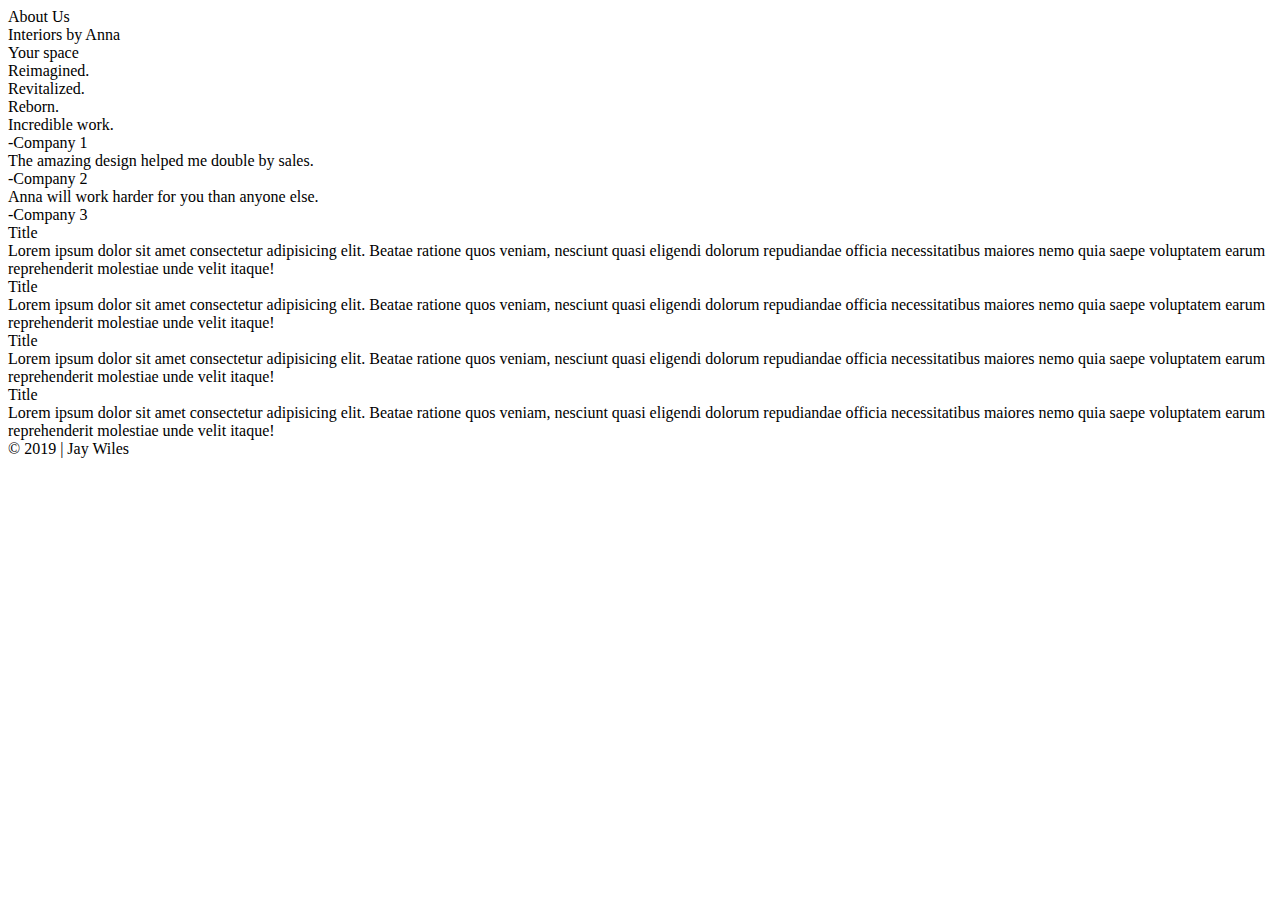
==== index.html @ 072d6baf "adding first batch of content" ====
<!DOCTYPE html>
<html lang="en">
<head>
    <meta charset="UTF-8">
    <meta name="viewport" content="width=device-width, initial-scale=1.0">
    <meta http-equiv="X-UA-Compatible" content="ie=edge">
    <link rel="stylesheet" href="./styles/style.css">
    <link href="https://fonts.googleapis.com/css?family=Raleway&display=swap" rel="stylesheet">
    <title>Interiors by Anna</title>
</head>
<body>
    <header>
        <div class="header-container">
            <div class="header-buttons">
                <div class="header-about">About Us</div>
            </div>
            <div class="header-center">Interiors by Anna</div>
            <div class="header-icons">

            </div>
            <div class="header-anna-pic">

            </div>
        </div>
    </header>
    <main>
        <div class="main-container">
            <div class="main-re">
                <div class="main-re-left">Your space</div>
                <div class="main-re-right-1">Reimagined.</div>
                <div class="main-re-right-2">Revitalized.</div>
                <div class="main-re-right-3">Reborn.</div>
            </div>
            <div class="main-testimonials">
                <div class="testimonial">
                    <div class="testimonial-text">Incredible work.</div>
                    <div class="testimonial-name">-Company 1</div>
                </div>
                <div class="testimonia2">
                    <div class="testimonial-text">The amazing design helped me double by sales.</div>
                    <div class="testimonial-name">-Company 2</div>
                </div>
                <div class="testimonia3">
                    <div class="testimonial-text">Anna will work harder for you than anyone else.</div>
                    <div class="testimonial-name">-Company 3</div>
                </div>
            </div>
            <div class="main-work">
                <div class="main-project">
                    <div class="main-project-title">Title</div>
                    <div class="main-project-content">Lorem ipsum dolor sit amet consectetur adipisicing elit. Beatae ratione quos veniam, nesciunt quasi eligendi dolorum repudiandae officia necessitatibus maiores nemo quia saepe voluptatem earum reprehenderit molestiae unde velit itaque!</div>
                </div>
                <div class="main-project">
                    <div class="main-project-title">Title</div>
                    <div class="main-project-content">Lorem ipsum dolor sit amet consectetur adipisicing elit. Beatae ratione quos veniam, nesciunt quasi eligendi dolorum repudiandae officia necessitatibus maiores nemo quia saepe voluptatem earum reprehenderit molestiae unde velit itaque!</div>
                </div>
                <div class="main-project">
                    <div class="main-project-title">Title</div>
                    <div class="main-project-content">Lorem ipsum dolor sit amet consectetur adipisicing elit. Beatae ratione quos veniam, nesciunt quasi eligendi dolorum repudiandae officia necessitatibus maiores nemo quia saepe voluptatem earum reprehenderit molestiae unde velit itaque!</div>
                </div>
                <div class="main-project">
                    <div class="main-project-title">Title</div>
                    <div class="main-project-content">Lorem ipsum dolor sit amet consectetur adipisicing elit. Beatae ratione quos veniam, nesciunt quasi eligendi dolorum repudiandae officia necessitatibus maiores nemo quia saepe voluptatem earum reprehenderit molestiae unde velit itaque!</div>
                </div>
            </div>

        </div>
    </main>
    <footer>&copy; 2019 | Jay Wiles</footer>
</body>
</html>
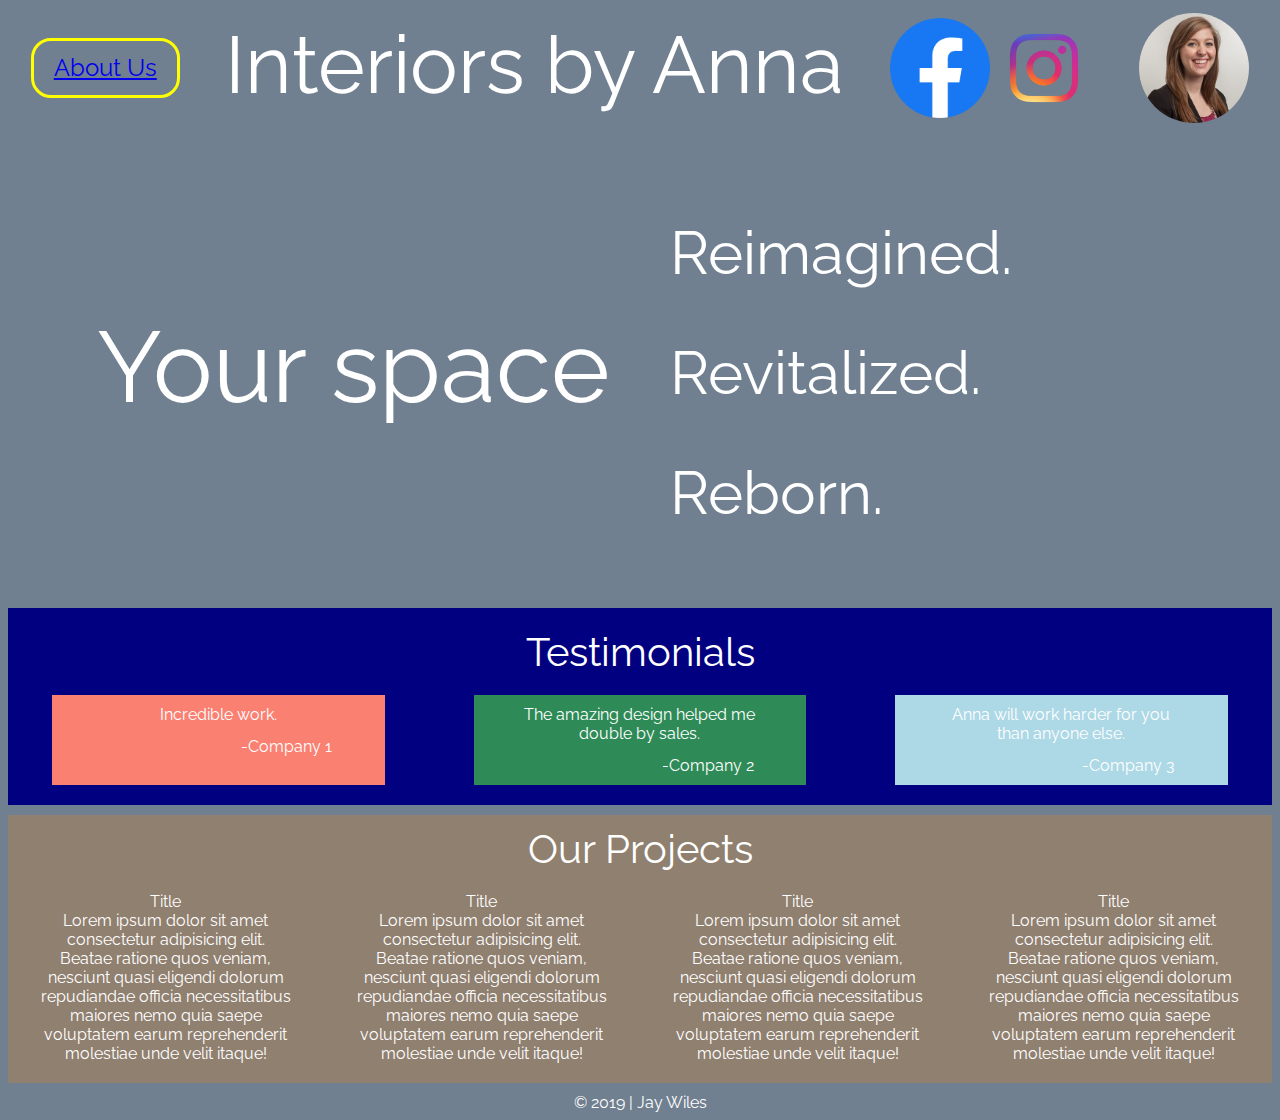
==== commit 15a1b98c: "lots of changes" ====
--- a/index.html
+++ b/index.html
@@ -6,64 +6,75 @@
     <meta http-equiv="X-UA-Compatible" content="ie=edge">
     <link rel="stylesheet" href="./styles/style.css">
     <link href="https://fonts.googleapis.com/css?family=Raleway&display=swap" rel="stylesheet">
+    <link rel="stylesheet" href="https://cdnjs.cloudflare.com/ajax/libs/animate.css/3.7.0/animate.min.css">
     <title>Interiors by Anna</title>
 </head>
 <body>
     <header>
         <div class="header-container">
             <div class="header-buttons">
-                <div class="header-about">About Us</div>
+                <a href=".pages/about/about.html"><div class="about-button">
+                    <div class="header-about">
+                        <div class="button-text">About Us</div>
+                    </div>
+                </div></a>
             </div>
             <div class="header-center">Interiors by Anna</div>
             <div class="header-icons">
-
+                <a href="https://www.facebook.com/"><img class="social-icon" src="./media/facebook-logo-1024px.png" alt="facebook logo"></a>
+                <a href="https://www.instagram.com/"><img class="social-icon" src="./media/instagram-logo.png" alt="instagram logo"></a>
             </div>
             <div class="header-anna-pic">
-
+                <img class="anna-headshot" src="./media/anna-headshot.jpeg">
             </div>
         </div>
     </header>
     <main>
         <div class="main-container">
             <div class="main-re">
-                <div class="main-re-left">Your space</div>
-                <div class="main-re-right-1">Reimagined.</div>
-                <div class="main-re-right-2">Revitalized.</div>
-                <div class="main-re-right-3">Reborn.</div>
+                <div class="animated main-re-left">Your space</div>
+                <div class="animated main-re-right-1">Reimagined.</div>
+                <div class="animated main-re-right-2">Revitalized.</div>
+                <div class="animated main-re-right-3">Reborn.</div>
             </div>
             <div class="main-testimonials">
-                <div class="testimonial">
-                    <div class="testimonial-text">Incredible work.</div>
-                    <div class="testimonial-name">-Company 1</div>
-                </div>
-                <div class="testimonia2">
-                    <div class="testimonial-text">The amazing design helped me double by sales.</div>
-                    <div class="testimonial-name">-Company 2</div>
-                </div>
-                <div class="testimonia3">
-                    <div class="testimonial-text">Anna will work harder for you than anyone else.</div>
-                    <div class="testimonial-name">-Company 3</div>
+                <div class="testimonial-header">Testimonials</div>
+                <div class="testimonial-container">
+                    <div class="testimonial testimonial1">
+                        <div class="testimonial-text">Incredible work.</div>
+                        <div class="testimonial-name">-Company 1</div>
+                    </div>
+                    <div class="testimonial testimonial2">
+                        <div class="testimonial-text">The amazing design helped me double by sales.</div>
+                        <div class="testimonial-name">-Company 2</div>
+                    </div>
+                    <div class="testimonial testimonial3">
+                        <div class="testimonial-text">Anna will work harder for you than anyone else.</div>
+                        <div class="testimonial-name">-Company 3</div>
+                    </div>
                 </div>
             </div>
             <div class="main-work">
-                <div class="main-project">
-                    <div class="main-project-title">Title</div>
-                    <div class="main-project-content">Lorem ipsum dolor sit amet consectetur adipisicing elit. Beatae ratione quos veniam, nesciunt quasi eligendi dolorum repudiandae officia necessitatibus maiores nemo quia saepe voluptatem earum reprehenderit molestiae unde velit itaque!</div>
-                </div>
-                <div class="main-project">
-                    <div class="main-project-title">Title</div>
-                    <div class="main-project-content">Lorem ipsum dolor sit amet consectetur adipisicing elit. Beatae ratione quos veniam, nesciunt quasi eligendi dolorum repudiandae officia necessitatibus maiores nemo quia saepe voluptatem earum reprehenderit molestiae unde velit itaque!</div>
-                </div>
-                <div class="main-project">
-                    <div class="main-project-title">Title</div>
-                    <div class="main-project-content">Lorem ipsum dolor sit amet consectetur adipisicing elit. Beatae ratione quos veniam, nesciunt quasi eligendi dolorum repudiandae officia necessitatibus maiores nemo quia saepe voluptatem earum reprehenderit molestiae unde velit itaque!</div>
-                </div>
-                <div class="main-project">
-                    <div class="main-project-title">Title</div>
-                    <div class="main-project-content">Lorem ipsum dolor sit amet consectetur adipisicing elit. Beatae ratione quos veniam, nesciunt quasi eligendi dolorum repudiandae officia necessitatibus maiores nemo quia saepe voluptatem earum reprehenderit molestiae unde velit itaque!</div>
+                <div class="work-header">Our Projects</div>
+                <div class="work-container">
+                    <div class="main-project main-project1">
+                        <div class="main-project-title">Title</div>
+                        <div class="main-project-content">Lorem ipsum dolor sit amet consectetur adipisicing elit. Beatae ratione quos veniam, nesciunt quasi eligendi dolorum repudiandae officia necessitatibus maiores nemo quia saepe voluptatem earum reprehenderit molestiae unde velit itaque!</div>
+                    </div>
+                    <div class="main-project main-project2">
+                        <div class="main-project-title">Title</div>
+                        <div class="main-project-content">Lorem ipsum dolor sit amet consectetur adipisicing elit. Beatae ratione quos veniam, nesciunt quasi eligendi dolorum repudiandae officia necessitatibus maiores nemo quia saepe voluptatem earum reprehenderit molestiae unde velit itaque!</div>
+                    </div>
+                    <div class="main-project main-project3">
+                        <div class="main-project-title">Title</div>
+                        <div class="main-project-content">Lorem ipsum dolor sit amet consectetur adipisicing elit. Beatae ratione quos veniam, nesciunt quasi eligendi dolorum repudiandae officia necessitatibus maiores nemo quia saepe voluptatem earum reprehenderit molestiae unde velit itaque!</div>
+                    </div>
+                    <div class="main-project main-project4">
+                        <div class="main-project-title">Title</div>
+                        <div class="main-project-content">Lorem ipsum dolor sit amet consectetur adipisicing elit. Beatae ratione quos veniam, nesciunt quasi eligendi dolorum repudiandae officia necessitatibus maiores nemo quia saepe voluptatem earum reprehenderit molestiae unde velit itaque!</div>
+                    </div>
                 </div>
             </div>
-
         </div>
     </main>
     <footer>&copy; 2019 | Jay Wiles</footer>
--- a/styles/style.css
+++ b/styles/style.css
@@ -0,0 +1,226 @@
+body {
+    font-family: 'Raleway', sans-serif;
+    background-color: slategray;
+    color: white;
+}
+
+.header-container {
+    display: flex;
+    flex-direction: row;
+    justify-content: space-around;
+    height: 120px;
+}
+
+.header-buttons {
+    border: 3px solid yellow;
+    margin: 30px 0;
+    border-radius: 20px;
+}
+
+.button-text {
+    font-size: 24px;
+    padding-top: calc(50% - 60px);
+    padding-right: 20px;
+    padding-left: 20px;
+}
+
+.header-center {
+    font-size: 80px;
+    padding: 10px 0;
+}
+
+.social-icon {
+    height: 100px;
+    width: auto;
+    padding: 10px 0;
+}
+
+.anna-headshot {
+    height: 110px;
+    width: auto;
+    padding: 5px 0;
+    border-radius: 50%;
+}
+
+.main-container {
+    margin-top: 20px;
+}
+
+.main-re {
+    margin: 60px 0;
+    display: grid;
+    grid-template-columns: 1fr 1fr;
+    grid-template-rows: 120px 120px 120px;
+    grid-template-areas: 
+        "left right1"
+        "left right2"
+        "left right3";
+}
+
+.main-re-left {
+    grid-area: left;
+    font-size: 100px;
+    padding-top: 120px;
+    text-align: right;
+    margin-right: 30px;
+    animation-name: bounceInLeft;
+    animation-duration: 1s;
+}
+
+.main-re-right-1 {
+    grid-area: right1;
+    font-size: 60px;
+    padding: 30px 0;
+    margin-left: 30px;
+    animation-name: bounceInRight;
+    animation-duration: 1s;
+    animation-delay: 1s;
+}
+
+.main-re-right-2 {
+    grid-area: right2;
+    font-size: 60px;
+    padding: 30px 0;
+    margin-left: 30px;
+    animation-name: bounceInRight;
+    animation-duration: 1s;
+    animation-delay: 2s;
+}
+
+.main-re-right-3 {
+    grid-area: right3;
+    font-size: 60px;
+    padding: 30px 0;
+    margin-left: 30px;
+    animation-name: bounceInRight;
+    animation-duration: 1s;
+    animation-delay: 3s;
+}
+
+.main-testimonials {
+    background-color: navy;
+    padding: 10px 0;
+}
+
+.testimonial-header {
+    margin: 10px 0;
+    text-align: center;
+    font-size: 40px;
+}
+
+.testimonial-container {
+    display: flex;
+    flex-wrap: wrap;
+    flex-direction: row;
+}
+
+.testimonial {
+    width: 20%;
+    justify-content: space-around;
+    margin: 10px auto;
+    padding: 10px 40px;
+}
+
+.testimonial1 {
+    background-color: salmon;
+}
+
+.testimonial2 {
+    background-color: seagreen;
+}
+
+.testimonial3 {
+    background-color: lightblue;
+}
+
+.testimonial-text {
+    text-align: center;
+}
+
+.testimonial-name {
+    text-align: right;
+    padding-right: 5%;
+    padding-top: 5%;
+}
+
+.main-work {
+    background-color: #908070;
+    margin: 10px 0;
+}
+
+.work-header {
+    text-align: center;
+    font-size: 40px;
+    padding: 10px 0;
+}
+
+.work-container {
+    display: flex;
+    flex-wrap: wrap;
+    flex-direction: row;
+    padding-bottom: 10px;
+}
+
+.main-project {
+    width: 20%;
+    justify-content: space-around;
+    margin: 0 auto;
+    padding: 10px 20px;
+    text-align: center;
+}
+
+footer {
+    text-align: center;
+}
+
+@media (max-width: 576px) {
+    .header-container {
+        flex-direction: row-reverse;
+        height: auto;
+        justify-content: center;
+    }
+
+    .header-buttons {
+        margin: auto;
+    }
+
+    .header-center {
+        font-size: 30px;
+    }
+
+    .anna-headshot {
+        display: none;
+    }
+
+    .main-re {
+        display: auto;
+    }
+
+    .main-re-left {
+        animation-name: none;
+        font-size: 40px;
+    }
+
+    .main-re-right-1 {
+        animation-name: none;
+        font-size: 40px;
+    }
+
+    .main-re-right-2 {
+        animation-name: none;
+        font-size: 40px;
+    }
+
+    .main-re-right-3 {
+        animation-name: none;
+        font-size: 40px;
+    }
+
+    .testimonial {
+        width: 300px;
+    }
+
+    .main-project {
+        width: 300px;
+    }
+}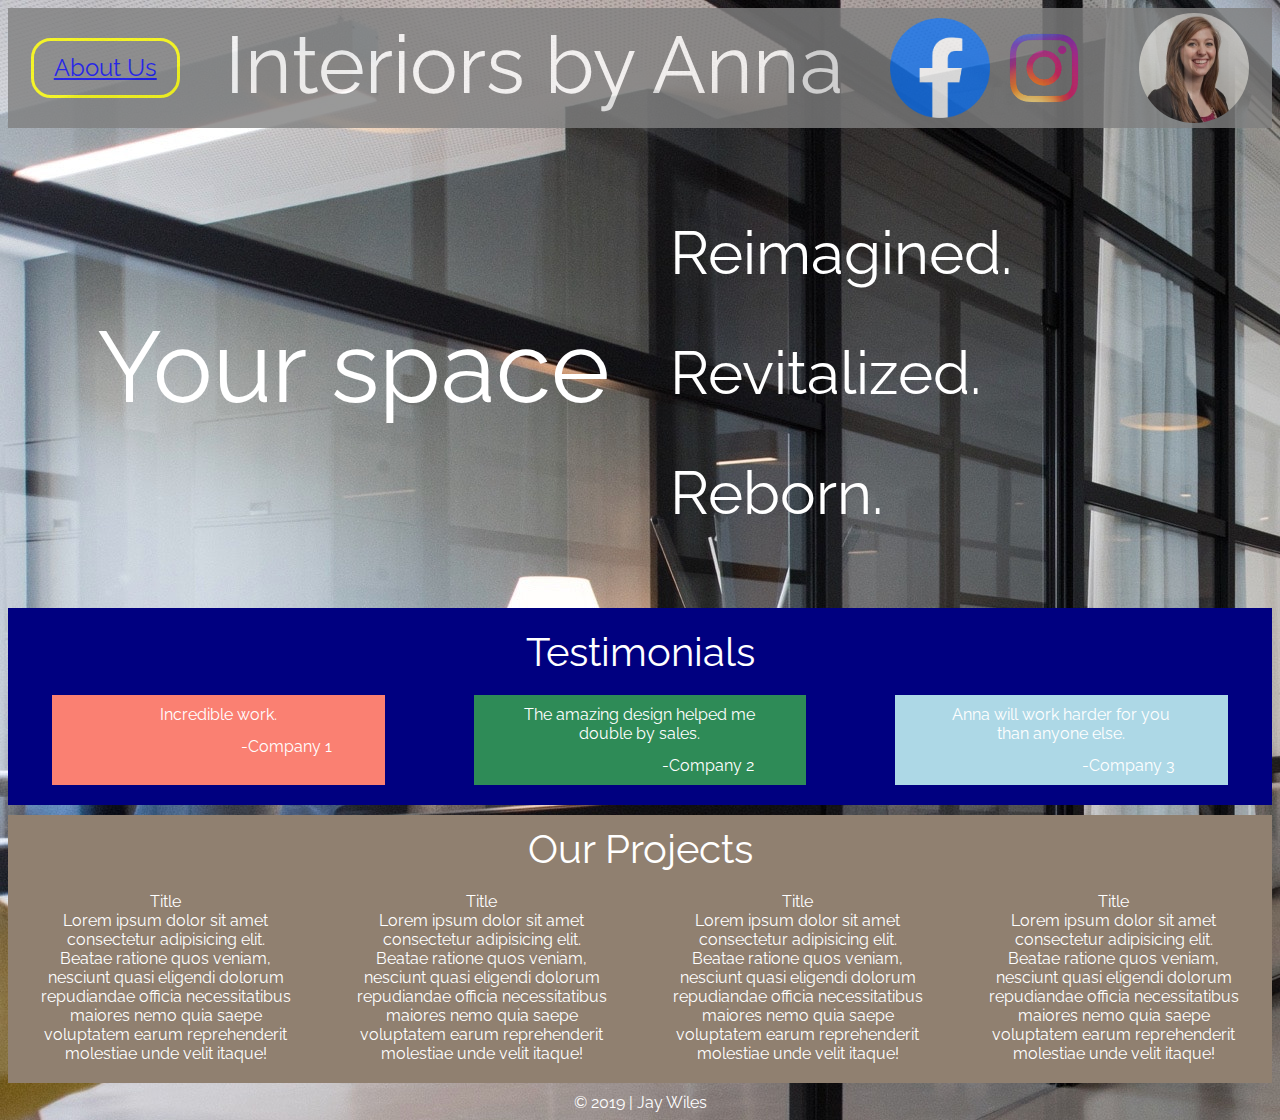
==== commit 2b5ee15c: "lots of changes" ====
--- a/index.html
+++ b/index.html
@@ -11,7 +11,7 @@
 </head>
 <body>
     <header>
-        <div class="header-container">
+        <div class="header-container header-color">
             <div class="header-buttons">
                 <a href=".pages/about/about.html"><div class="about-button">
                     <div class="header-about">
--- a/styles/style.css
+++ b/styles/style.css
@@ -1,6 +1,6 @@
 body {
     font-family: 'Raleway', sans-serif;
-    background-color: slategray;
+    background-image: url(../media/office1.jpg);
     color: white;
 }
 
@@ -9,6 +9,11 @@
     flex-direction: row;
     justify-content: space-around;
     height: 120px;
+}
+
+.header-color {
+    background-color: gray;
+    opacity: 0.8;
 }
 
 .header-buttons {
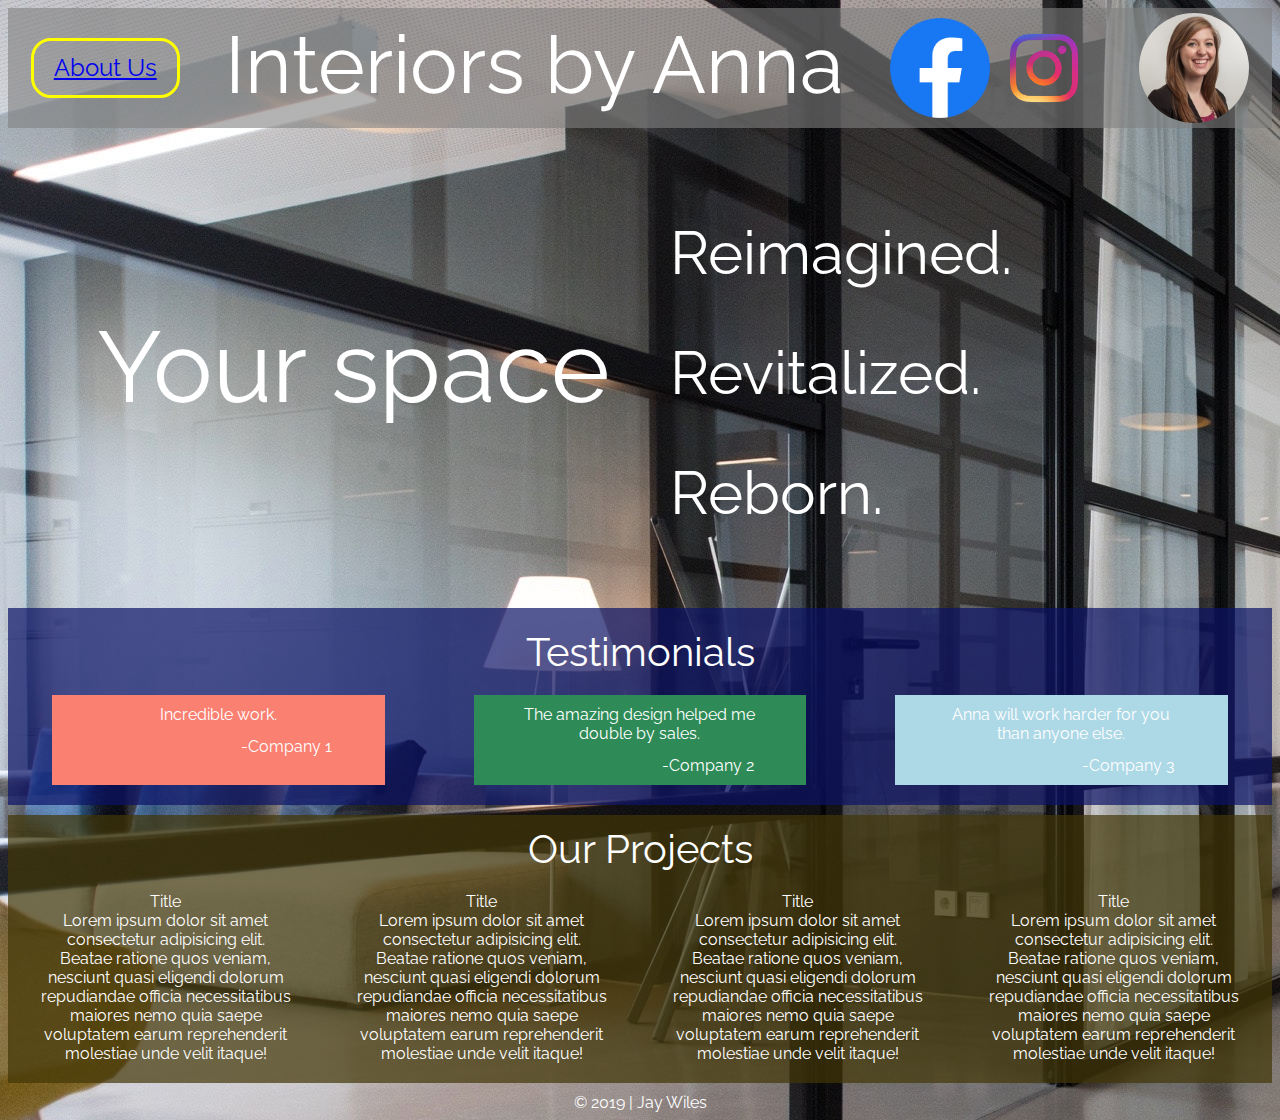
==== commit fab8d858: "home may be done" ====
--- a/index.html
+++ b/index.html
@@ -9,7 +9,7 @@
     <link rel="stylesheet" href="https://cdnjs.cloudflare.com/ajax/libs/animate.css/3.7.0/animate.min.css">
     <title>Interiors by Anna</title>
 </head>
-<body>
+<body class="background">
     <header>
         <div class="header-container header-color">
             <div class="header-buttons">
--- a/styles/style.css
+++ b/styles/style.css
@@ -12,8 +12,7 @@
 }
 
 .header-color {
-    background-color: gray;
-    opacity: 0.8;
+    background: rgba(128, 128, 128, 0.6);
 }
 
 .header-buttons {
@@ -103,7 +102,7 @@
 }
 
 .main-testimonials {
-    background-color: navy;
+    background: rgba(12, 18, 102, 0.7);
     padding: 10px 0;
 }
 
@@ -149,7 +148,7 @@
 }
 
 .main-work {
-    background-color: #908070;
+    background: rgba(65, 54, 5, 0.7);
     margin: 10px 0;
 }
 
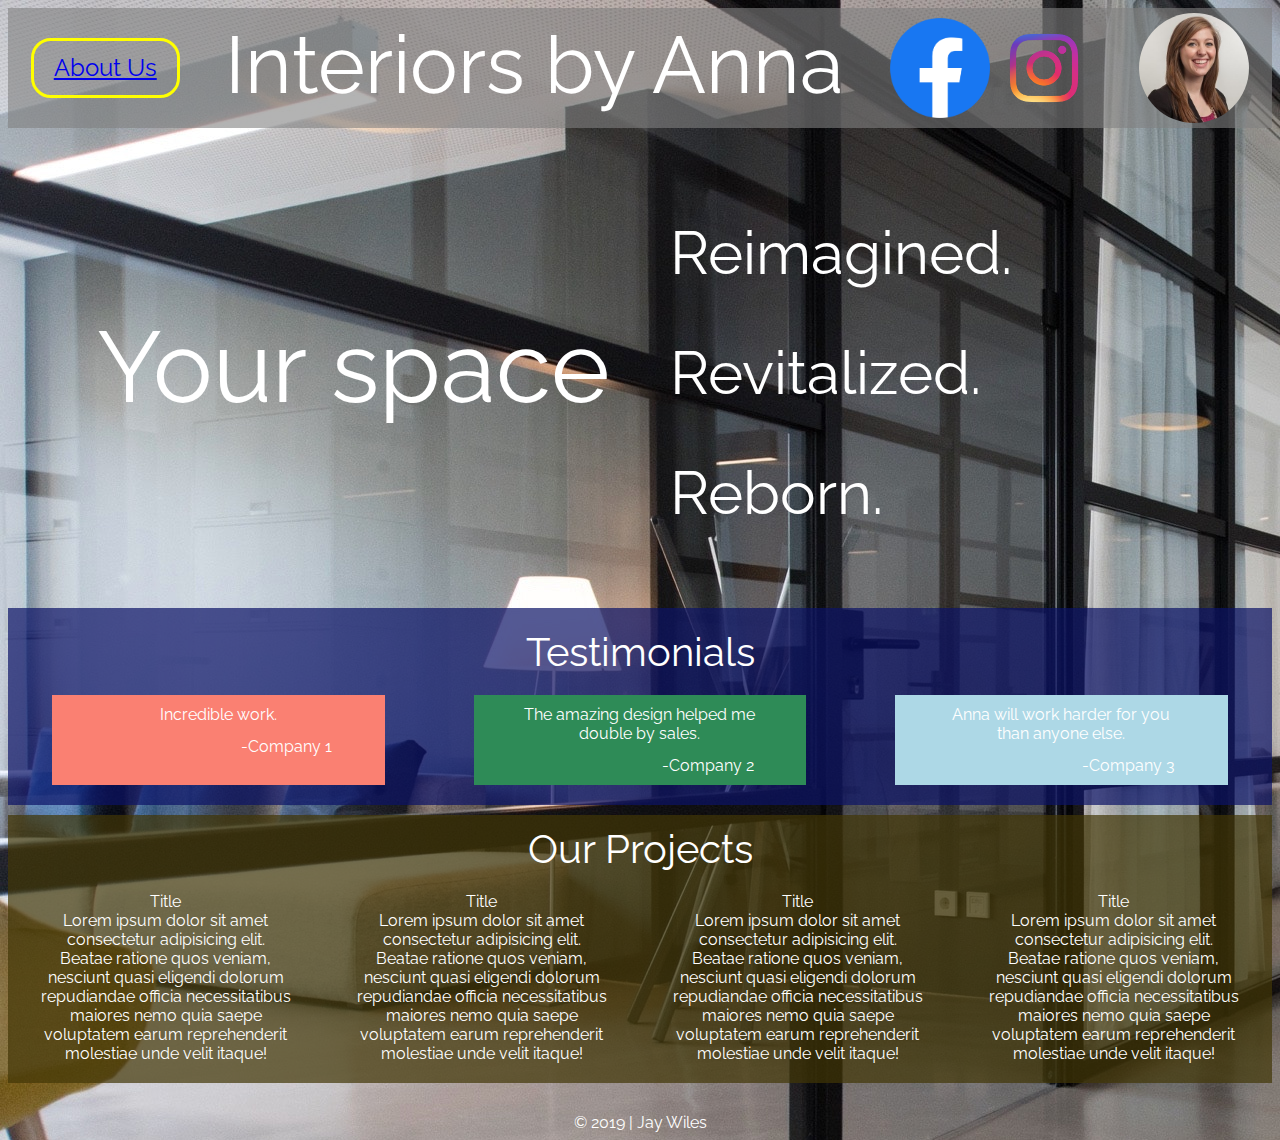
==== commit 92e51937: "fix broken links" ====
--- a/index.html
+++ b/index.html
@@ -9,11 +9,11 @@
     <link rel="stylesheet" href="https://cdnjs.cloudflare.com/ajax/libs/animate.css/3.7.0/animate.min.css">
     <title>Interiors by Anna</title>
 </head>
-<body class="background">
+<body>
     <header>
         <div class="header-container header-color">
             <div class="header-buttons">
-                <a href=".pages/about/about.html"><div class="about-button">
+                <a href="./pages/about/about.html"><div class="about-button">
                     <div class="header-about">
                         <div class="button-text">About Us</div>
                     </div>
--- a/styles/style.css
+++ b/styles/style.css
@@ -175,6 +175,7 @@
 
 footer {
     text-align: center;
+    padding: 20px 0 0 0;
 }
 
 @media (max-width: 576px) {
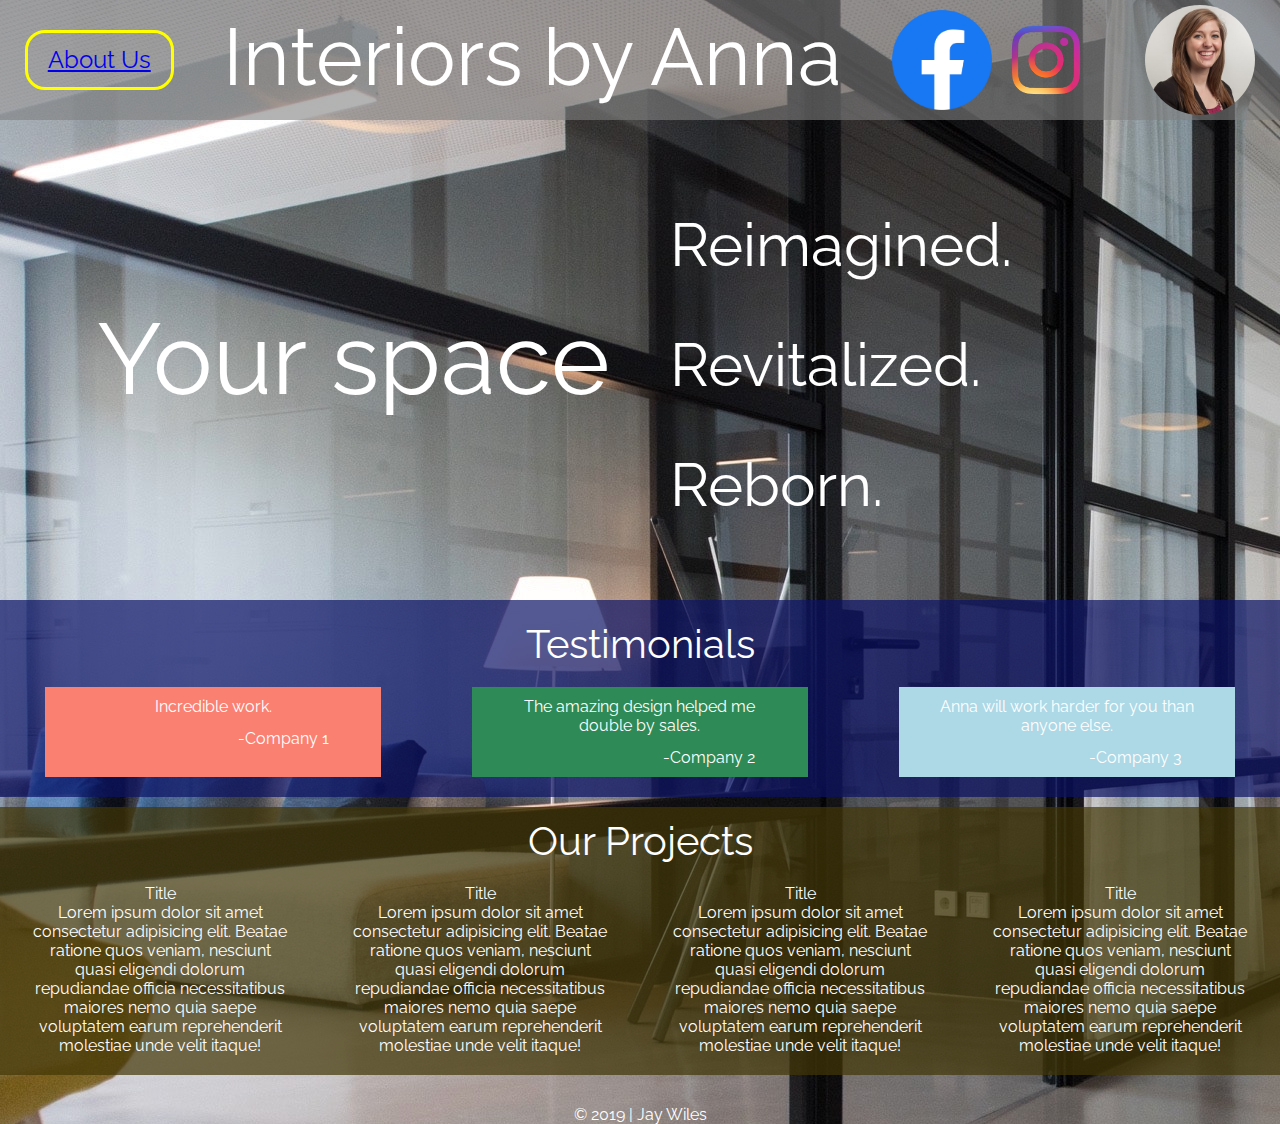
==== commit 87a3e118: "maybe im done well see" ====
--- a/index.html
+++ b/index.html
@@ -10,6 +10,12 @@
     <title>Interiors by Anna</title>
 </head>
 <body>
+    <!-- <div class="background-images">
+        <img src="./media/office1.jpg" class="bkgd-1 bkgd-image">
+        <img src="./media/office2.jpg" class="bkgd-2 bkgd-image">
+        <img src="./media/office3.jpg" class="bkgd-3 bkgd-image">
+        <img src="./media/office4.jpg" class="bkgd-4 bkgd-image">
+    </div> -->
     <header>
         <div class="header-container header-color">
             <div class="header-buttons">
--- a/styles/style.css
+++ b/styles/style.css
@@ -1,8 +1,54 @@
 body {
     font-family: 'Raleway', sans-serif;
+    color: white;
     background-image: url(../media/office1.jpg);
-    color: white;
-}
+    margin: 0;
+}
+
+/* .bkgd-image {
+	height: auto;
+	width: 100%;
+	margin: auto;
+	position: relative;
+}
+
+.bkgd-1 {
+    background-color:#202020;
+    animation-name: fadeIn;
+    animation-duration: 1s;
+    animation-fill-mode: forwards;
+    z-index: 1;
+    position: absolute;
+}
+
+.bkgd-2 {
+    animation-name: fadeIn;
+    animation-duration: 10s;
+    animation-fill-mode: forwards;
+    z-index: 1;
+    position: absolute;
+}
+
+.bkgd-3 {
+    animation-name: fadeIn;
+    animation-duration: 20s;
+    animation-fill-mode: forwards;
+    z-index: 1;
+    position: absolute;
+}
+
+.bkgd-4 {
+    animation-name: fadeIn;
+    animation-duration: 30s;
+    animation-fill-mode: forwards;
+    z-index: 1;
+    position: absolute;  
+} */
+
+/* header {
+    z-index: 1;
+    position: relative;
+} */
 
 .header-container {
     display: flex;
@@ -45,6 +91,11 @@
     padding: 5px 0;
     border-radius: 50%;
 }
+
+/* main {
+    z-index: 1;
+    position: relative;
+} */
 
 .main-container {
     margin-top: 20px;
@@ -174,13 +225,20 @@
 }
 
 footer {
+    /* z-index: 1; */
     text-align: center;
     padding: 20px 0 0 0;
-}
+    /* position: relative; */
+}
+
+/* @keyframes fadeIn { 
+    0% { opacity: 0; }
+    50% { opacity: 0; }
+    100% { opacity: 1; }
+} */
 
 @media (max-width: 576px) {
     .header-container {
-        flex-direction: row-reverse;
         height: auto;
         justify-content: center;
     }
@@ -193,6 +251,10 @@
         font-size: 30px;
     }
 
+    .social-icon {
+        height: 50px;
+    }
+
     .anna-headshot {
         display: none;
     }
